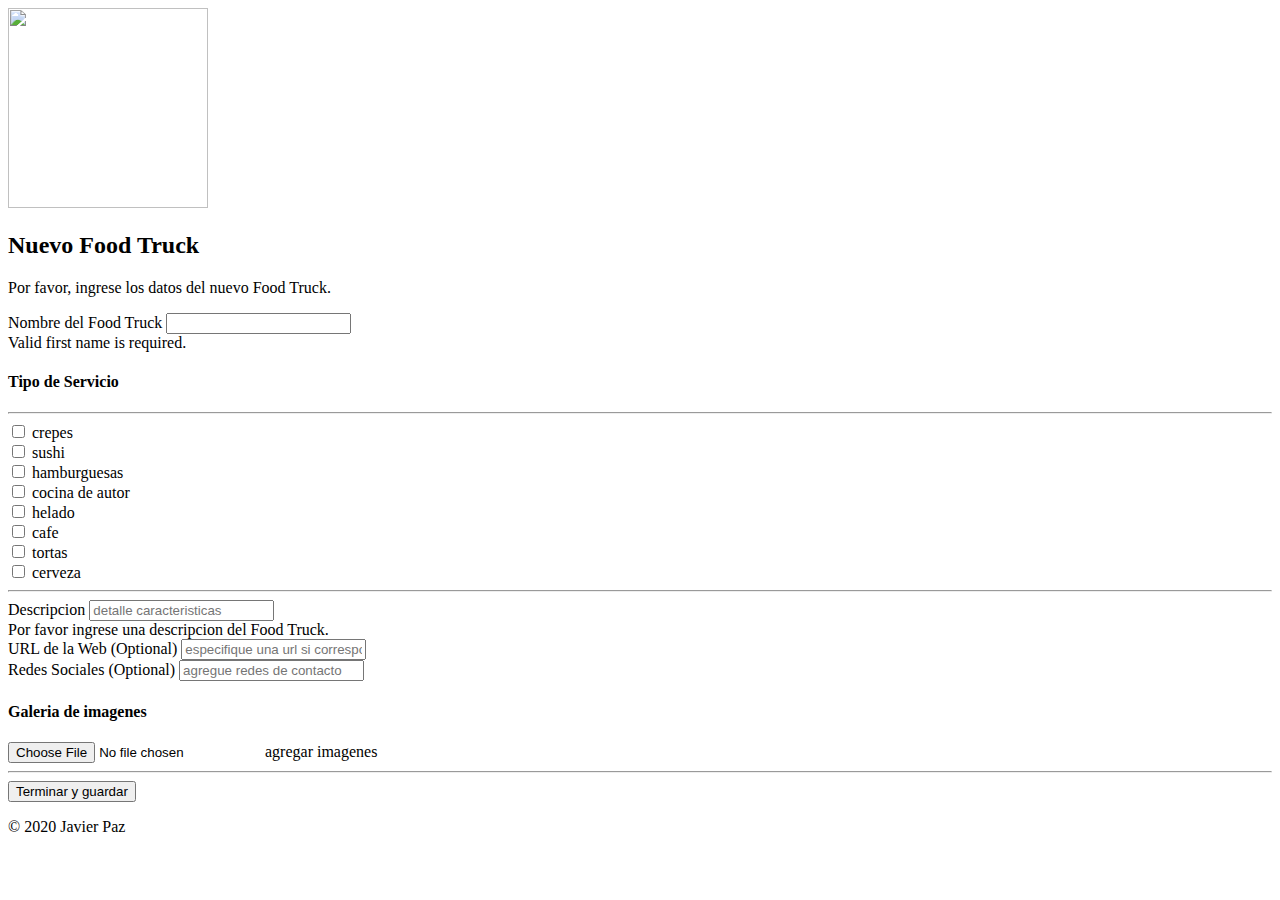
==== cargarFoodTruck.html @ a8a79784 "Add files via upload" ====
<!DOCTYPE html>
<html lang="en"><head>
<meta http-equiv="content-type" content="text/html; charset=UTF-8">
    <meta charset="utf-8">
    <title>cargador de Food Truck</title>

    <link rel="canonical" href="https://getbootstrap.com/docs/4.5/examples/checkout/">

    <!-- Bootstrap core CSS -->
	<link href="css/bootstrap.css" rel="stylesheet" integrity="sha384-JcKb8q3iqJ61gNV9KGb8thSsNjpSL0n8PARn9HuZOnIxN0hoP+VmmDGMN5t9UJ0Z" crossorigin="anonymous">
	
    <style>
      .bd-placeholder-img {
        font-size: 1.125rem;
        text-anchor: middle;
        -webkit-user-select: none;
        -moz-user-select: none;
        -ms-user-select: none;
        user-select: none;
      }

      @media (min-width: 768px) {
        .bd-placeholder-img-lg {
          font-size: 3.5rem;
        }
      }
    </style>
    <!-- Custom styles for this template -->
    <link href="css/form-validation.css" rel="stylesheet">
  </head>
  <body class="bg-light">
    <div class="container">
  <div class="py-5 text-center">
    <img class="d-block mx-auto mb-4" src="imagenes/foodTruck.jpg" alt="" width="200" height="200">
    <h2>Nuevo Food Truck</h2>
    <p class="lead">Por favor, ingrese los datos del nuevo Food Truck.</p>
  </div>

  <div class="row">

    <div class="col-md-12 order-md-1">
     
      <form class="needs-validation" novalidate="">
        <div class="row">
          <div class="col-md-8 mb-3">
            <label for="firstName">Nombre del Food Truck</label>
            <input type="text" class="form-control" id="firstName" placeholder="" required="">
            <div class="invalid-feedback">
              Valid first name is required.
            </div>
          </div>
        </div>
      <h4> Tipo de Servicio </h4>
        <hr class="mb-4">
	        <div class="custom-control custom-checkbox">
	          <input type="checkbox" class="custom-control-input" id="crepes">
	          <label class="custom-control-label" for="crepes">crepes</label>
	        </div>
	        <div class="custom-control custom-checkbox">
	          <input type="checkbox" class="custom-control-input" id="sushi">
	          <label class="custom-control-label" for="sushi">sushi</label>
	        </div>
        <div class="custom-control custom-checkbox">
          <input type="checkbox" class="custom-control-input" id="hamburguesas">
          <label class="custom-control-label" for="hamburguesas">hamburguesas</label>
        </div>
        <div class="custom-control custom-checkbox">
          <input type="checkbox" class="custom-control-input" id="cocinaDeAutor">
          <label class="custom-control-label" for="cocinaDeAutor">cocina de autor</label>
        </div>
        <div class="custom-control custom-checkbox">
          <input type="checkbox" class="custom-control-input" id="helado">
          <label class="custom-control-label" for="helado">helado</label>
        </div>
        <div class="custom-control custom-checkbox">
          <input type="checkbox" class="custom-control-input" id="cafe">
          <label class="custom-control-label" for="cafe">cafe</label>
        </div>
        <div class="custom-control custom-checkbox">
          <input type="checkbox" class="custom-control-input" id="tortas">
          <label class="custom-control-label" for="tortas">tortas</label>
        </div>
        <div class="custom-control custom-checkbox">
          <input type="checkbox" class="custom-control-input" id="cerveza">
          <label class="custom-control-label" for="cerveza">cerveza</label>
        </div>
        <hr class="mb-4">
        <div class="mb-3">
          <label for="descripcion">Descripcion</label>
          <input type="text" class="form-control" id="descripcion" placeholder="detalle caracteristicas" required="">
          <div class="invalid-feedback">
            Por favor ingrese una descripcion del Food Truck.
          </div>
        </div>
		<div class="mb-3">
          <label for="address">URL de la Web <span class="text-muted">(Optional)</span></label>
          <input type="text" class="form-control" id="address" placeholder="especifique una url si corresponde">  
        </div>
		<div class="mb-3">
          <label for="address">Redes Sociales <span class="text-muted">(Optional)</span></label>
          <input type="text" class="form-control" id="address" placeholder="agregue redes de contacto">  
        </div>

		<h4 class="mb-3">Galeria de imagenes</h4>	
		<div class="input-group">
		  <div class="custom-file">
		    <input type="file" class="custom-file-input" id="inputGroupFile04" aria-describedby="inputGroupFileAddon04">
		    <label class="custom-file-label" for="inputGroupFile04">agregar imagenes</label>
		  </div>

		</div>
        <hr class="mb-4">
        <button class="btn btn-primary btn-lg btn-block" type="submit">Terminar y guardar</button>
      </form>
    </div>
  </div>

  <footer class="my-5 pt-5 text-muted text-center text-small">
    <p class="mb-1">© 2020 Javier Paz</p>
  </footer>
</div>
<script src="css/jquery-3.js" integrity="sha384-DfXdz2htPH0lsSSs5nCTpuj/zy4C+OGpamoFVy38MVBnE+IbbVYUew+OrCXaRkfj" crossorigin="anonymous"></script>
      <script>window.jQuery || document.write('<script src="/docs/4.5/assets/js/vendor/jquery.slim.min.js"><\/script>')</script><script src="formulario_files/bootstrap.js" integrity="sha384-LtrjvnR4Twt/qOuYxE721u19sVFLVSA4hf/rRt6PrZTmiPltdZcI7q7PXQBYTKyf" crossorigin="anonymous"></script>
        <script src="css/form-validation.js"></script>

</body></html>
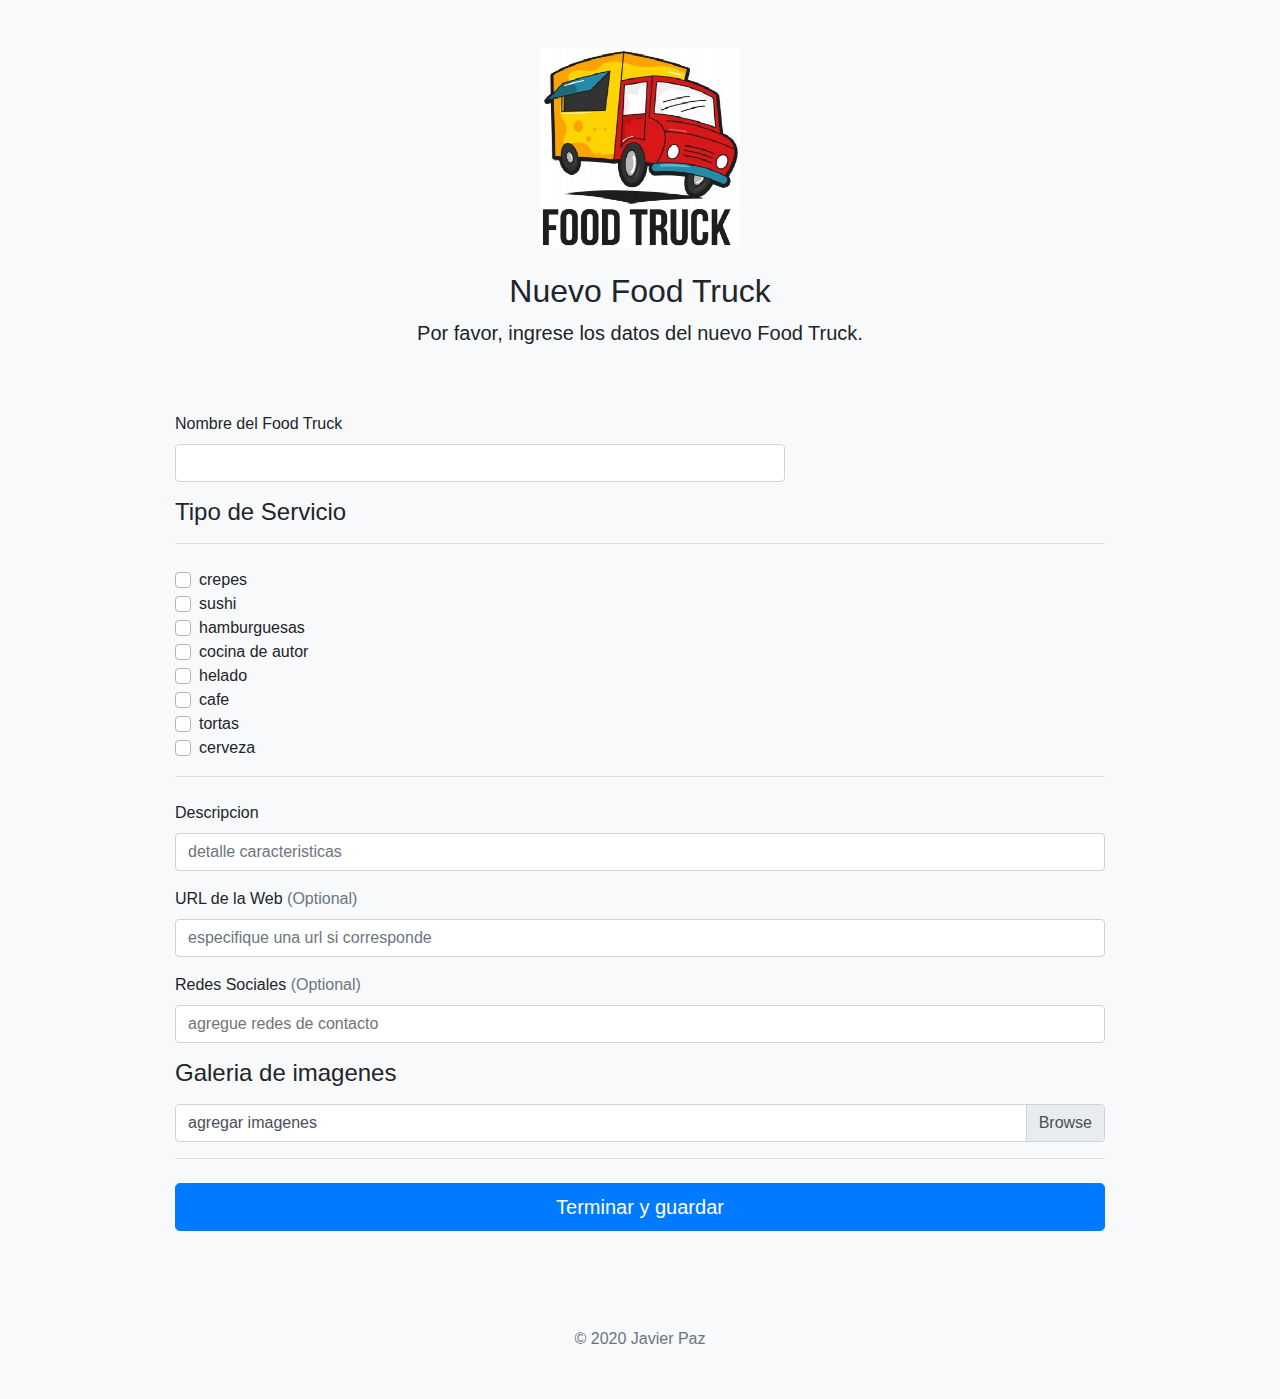
==== commit f427bc94: "Add files via upload" ====
--- a/cargarFoodTruck.html
+++ b/cargarFoodTruck.html
@@ -120,7 +120,8 @@
   </footer>
 </div>
 <script src="css/jquery-3.js" integrity="sha384-DfXdz2htPH0lsSSs5nCTpuj/zy4C+OGpamoFVy38MVBnE+IbbVYUew+OrCXaRkfj" crossorigin="anonymous"></script>
-      <script>window.jQuery || document.write('<script src="/docs/4.5/assets/js/vendor/jquery.slim.min.js"><\/script>')</script><script src="formulario_files/bootstrap.js" integrity="sha384-LtrjvnR4Twt/qOuYxE721u19sVFLVSA4hf/rRt6PrZTmiPltdZcI7q7PXQBYTKyf" crossorigin="anonymous"></script>
-        <script src="css/form-validation.js"></script>
+<script>window.jQuery || document.write('<script src="/docs/4.5/assets/js/vendor/jquery.slim.min.js"><\/script>')</script>
+<script src="css/bootstrap.js" integrity="sha384-LtrjvnR4Twt/qOuYxE721u19sVFLVSA4hf/rRt6PrZTmiPltdZcI7q7PXQBYTKyf" crossorigin="anonymous"></script>
+<script src="css/form-validation.js"></script>
 
 </body></html>--- a/css/form-validation.css
+++ b/css/form-validation.css
@@ -0,0 +1,5 @@
+.container {
+  max-width: 960px;
+}
+
+.lh-condensed { line-height: 1.25; }
